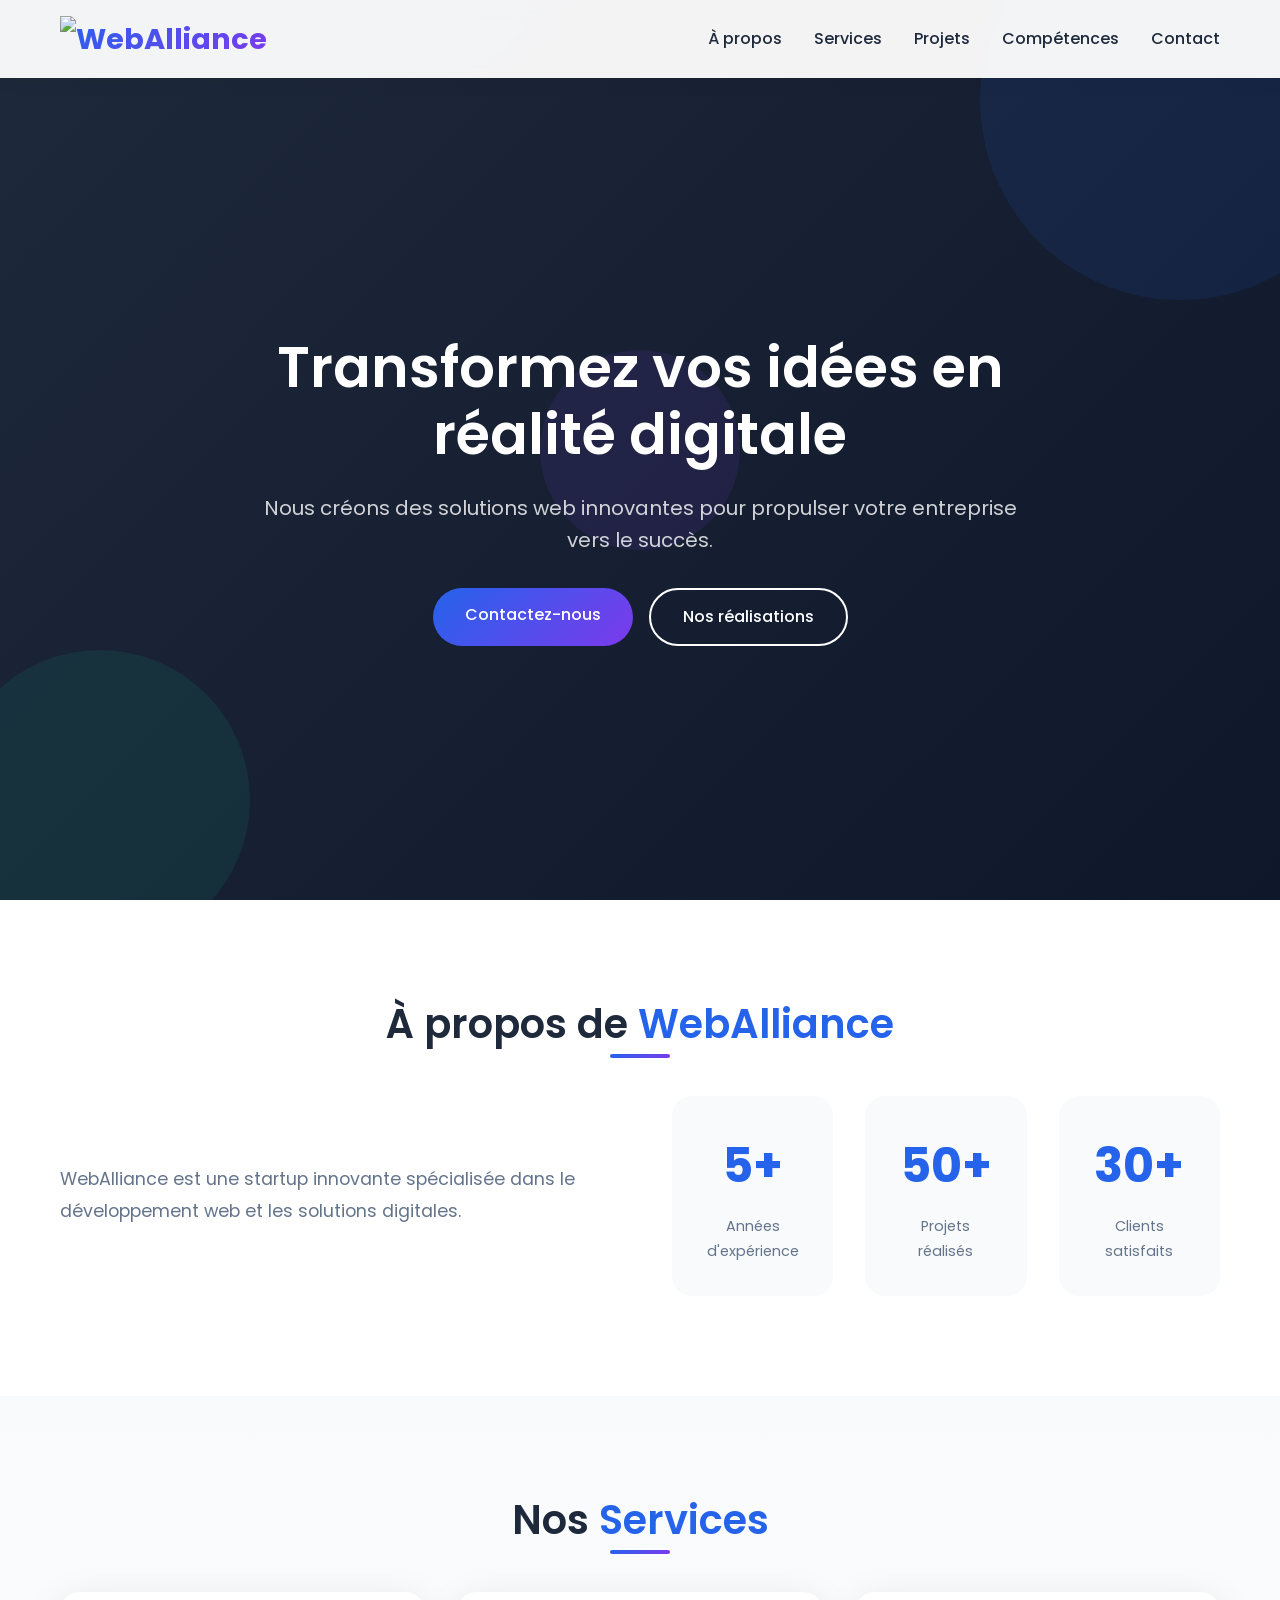
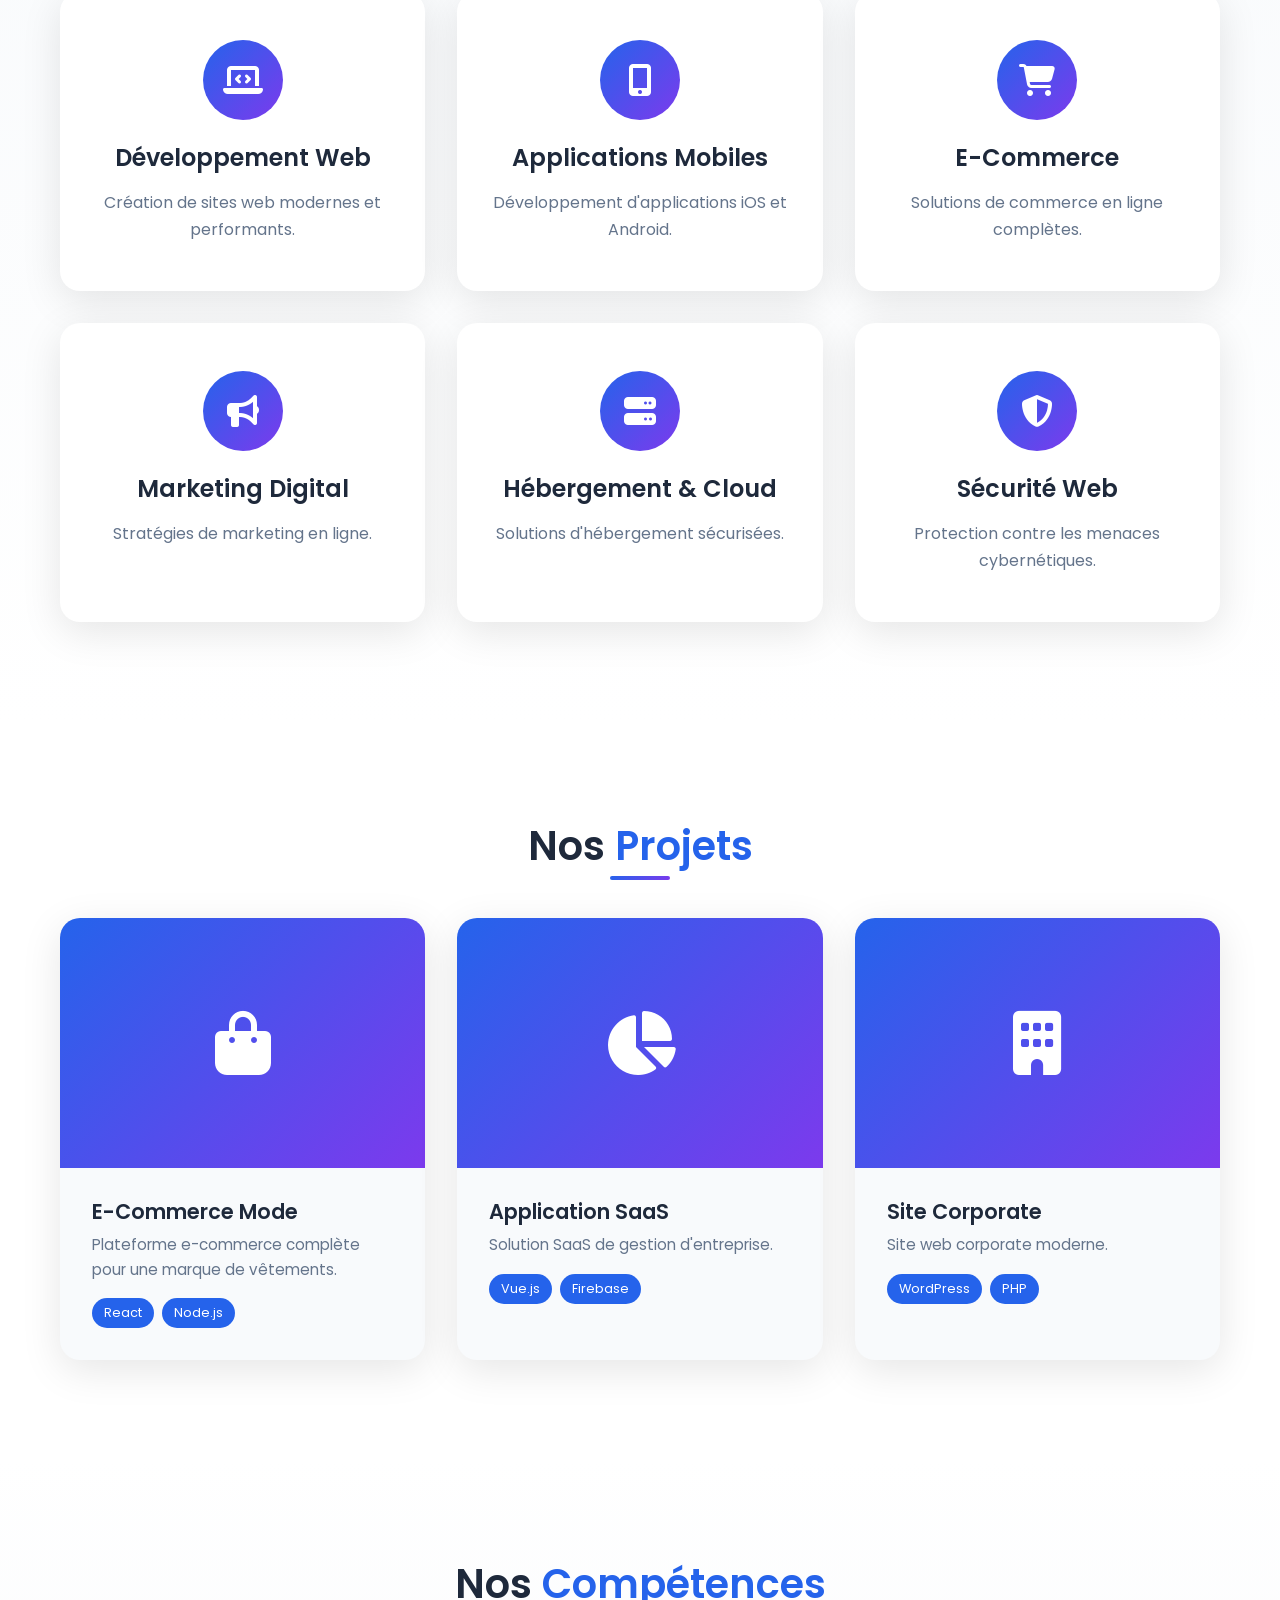
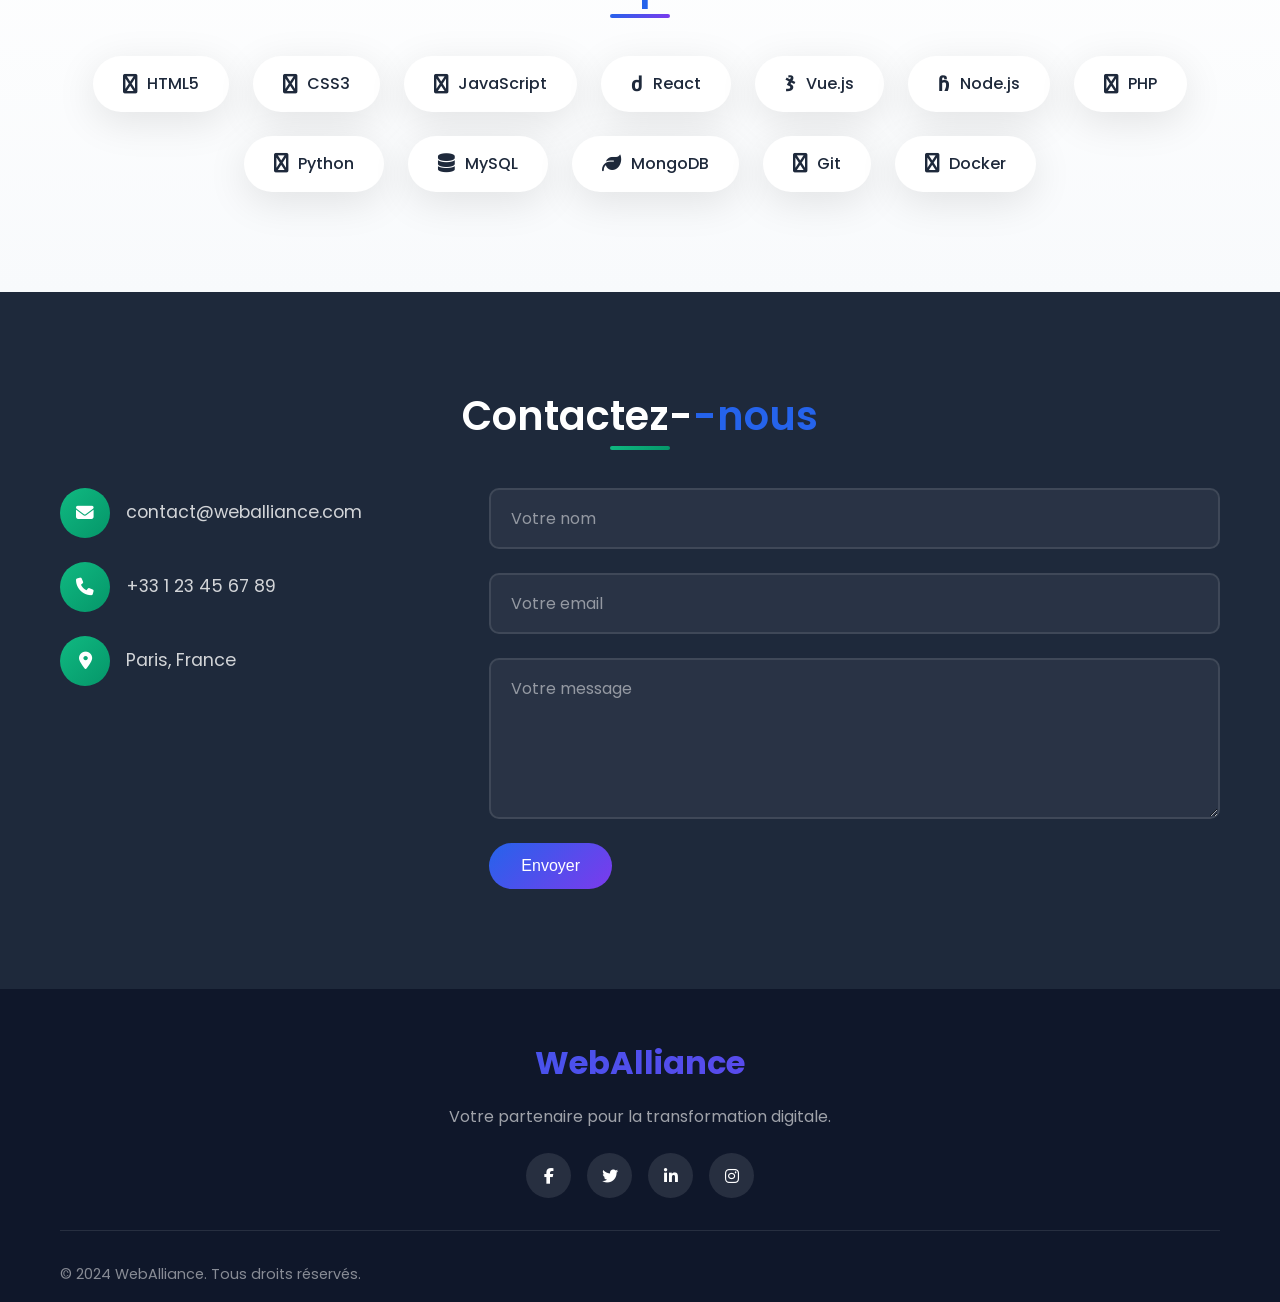
==== index.html @ cc30a2c3 "Initial commit" ====
<!DOCTYPE html>
<html lang="fr">
<head>
    <meta charset="UTF-8">
    <meta name="viewport" content="width=device-width, initial-scale=1.0">
    <title>WebAlliance - Solutions Digitales Innovantes</title>
<link rel="icon" type="image/svg+xml" href="logo.svg">
    <link rel="stylesheet" href="style.css">
    <link rel="stylesheet" href="https://cdnjs.cloudflare.com/ajax/libs/font-awesome/6.4.0/css/all.min.css">
    <link href="https://fonts.googleapis.com/css2?family=Poppins:wght@300;400;500;600;700&display=swap" rel="stylesheet">
</head>
<body>
    <nav class="navbar">
        <div class="container">
<a href="#" class="logo">
                <img src="logo.svg" alt="WebAlliance" style="height: 50px; width: auto;">
            </a>
            <ul class="nav-links">
                <li><a href="#about">À propos</a></li>
                <li><a href="#services">Services</a></li>
                <li><a href="#projects">Projets</a></li>
                <li><a href="#skills">Compétences</a></li>
                <li><a href="#contact">Contact</a></li>
            </ul>
            <div class="hamburger">
                <span></span>
                <span></span>
                <span></span>
            </div>
        </div>
    </nav>

    <section id="home" class="hero">
        <div class="hero-content">
            <h1 data-field="heroTitle">Transformez vos idées en réalité digitale</h1>
            <p data-field="heroSubtitle">Nous créons des solutions web innovantes pour propulser votre entreprise vers le succès.</p>
            <div class="hero-buttons">
                <a href="#contact" class="btn btn-primary">Contactez-nous</a>
                <a href="#projects" class="btn btn-secondary">Nos réalisations</a>
            </div>
        </div>
        <div class="hero-background">
            <div class="hero-shape"></div>
            <div class="hero-shape"></div>
            <div class="hero-shape"></div>
        </div>
    </section>

    <section id="about" class="about">
        <div class="container">
            <h2 class="section-title">À propos de <span data-field="aboutTitle">WebAlliance</span></h2>
            <div class="about-content">
                <div class="about-text" data-field="aboutText">
                    <p>WebAlliance est une startup innovante spécialisée dans le développement web et les solutions digitales.</p>
                </div>
                <div class="about-stats">
                    <div class="stat-item">
                        <span class="stat-number" data-field="stat1Number">5+</span>
                        <span class="stat-label" data-field="stat1Label">Années d'expérience</span>
                    </div>
                    <div class="stat-item">
                        <span class="stat-number" data-field="stat2Number">50+</span>
                        <span class="stat-label" data-field="stat2Label">Projets réalisés</span>
                    </div>
                    <div class="stat-item">
                        <span class="stat-number" data-field="stat3Number">30+</span>
                        <span class="stat-label" data-field="stat3Label">Clients satisfaits</span>
                    </div>
                </div>
            </div>
        </div>
    </section>

    <section id="services" class="services">
        <div class="container">
            <h2 class="section-title">Nos <span>Services</span></h2>
            <div class="services-grid" id="servicesGrid"></div>
        </div>
    </section>

    <section id="projects" class="projects">
        <div class="container">
            <h2 class="section-title">Nos <span>Projets</span></h2>
            <div class="projects-grid" id="projectsGrid"></div>
        </div>
    </section>

    <section id="skills" class="skills">
        <div class="container">
            <h2 class="section-title">Nos <span>Compétences</span></h2>
            <div class="skills-container" id="skillsContainer"></div>
        </div>
    </section>

    <section id="contact" class="contact">
        <div class="container">
            <h2 class="section-title">Contactez-<span>-nous</span></h2>
            <div class="contact-content">
                <div class="contact-info" data-field="contactInfo"></div>
                <form class="contact-form" id="contactForm">
                    <input type="text" name="name" placeholder="Votre nom" required>
                    <input type="email" name="email" placeholder="Votre email" required>
                    <textarea name="message" placeholder="Votre message" rows="5" required></textarea>
                    <button type="submit" class="btn btn-primary">Envoyer</button>
                </form>
            </div>
        </div>
    </section>

    <footer class="footer">
        <div class="container">
            <div class="footer-content">
                <div class="footer-logo" data-field="footerLogo">WebAlliance</div>
                <p data-field="footerText">Votre partenaire pour la transformation digitale.</p>
                <div class="social-links">
                    <a href="#"><i class="fab fa-facebook-f"></i></a>
                    <a href="#"><i class="fab fa-twitter"></i></a>
                    <a href="#"><i class="fab fa-linkedin-in"></i></a>
                    <a href="#"><i class="fab fa-instagram"></i></a>
                </div>
            </div>
            <div class="footer-bottom">
                <p>&copy; 2024 <span data-field="footerCopyright">WebAlliance</span>. Tous droits réservés.</p>
            </div>
        </div>
    </footer>

    <script src="app.js"></script>
</body>
</html>
---- style.css ----
/* ========================================
   WebAlliance Portfolio - Style CSS
   ======================================== */

:root {
    --primary-color: #2563eb;
    --primary-dark: #1d4ed8;
    --secondary-color: #10b981;
    --dark-color: #1e293b;
    --light-color: #f8fafc;
    --gray-color: #64748b;
    --white: #ffffff;
    --gradient-primary: linear-gradient(135deg, #2563eb 0%, #7c3aed 100%);
    --gradient-secondary: linear-gradient(135deg, #10b981 0%, #059669 100%);
    --shadow: 0 10px 40px rgba(0, 0, 0, 0.1);
    --shadow-hover: 0 20px 60px rgba(0, 0, 0, 0.15);
    --transition: all 0.3s ease;
}

* {
    margin: 0;
    padding: 0;
    box-sizing: border-box;
}

html {
    scroll-behavior: smooth;
}

body {
    font-family: 'Poppins', sans-serif;
    line-height: 1.6;
    color: var(--dark-color);
    background-color: var(--light-color);
    overflow-x: hidden;
}

.container {
    max-width: 1200px;
    margin: 0 auto;
    padding: 0 20px;
}

a {
    text-decoration: none;
    color: inherit;
}

ul {
    list-style: none;
}

img {
    max-width: 100%;
    height: auto;
}

h1, h2, h3, h4, h5, h6 {
    font-weight: 600;
    line-height: 1.2;
}

.section-title {
    font-size: 2.5rem;
    text-align: center;
    margin-bottom: 3rem;
    position: relative;
}

.section-title span {
    color: var(--primary-color);
}

.section-title::after {
    content: '';
    position: absolute;
    bottom: -10px;
    left: 50%;
    transform: translateX(-50%);
    width: 60px;
    height: 4px;
    background: var(--gradient-primary);
    border-radius: 2px;
}

.btn {
    display: inline-block;
    padding: 14px 32px;
    border-radius: 50px;
    font-weight: 500;
    font-size: 1rem;
    cursor: pointer;
    transition: var(--transition);
    border: none;
}

.btn-primary {
    background: var(--gradient-primary);
    color: var(--white);
}

.btn-primary:hover {
    transform: translateY(-3px);
    box-shadow: 0 10px 30px rgba(37, 99, 235, 0.4);
}

.btn-secondary {
    background: transparent;
    color: var(--white);
    border: 2px solid var(--white);
}

.btn-secondary:hover {
    background: var(--white);
    color: var(--primary-color);
    transform: translateY(-3px);
}

/* Navigation */
.navbar {
    position: fixed;
    top: 0;
    left: 0;
    width: 100%;
    background: rgba(255, 255, 255, 0.95);
    backdrop-filter: blur(10px);
    z-index: 1000;
    box-shadow: 0 2px 20px rgba(0, 0, 0, 0.05);
    padding: 1rem 0;
}

.navbar .container {
    display: flex;
    justify-content: space-between;
    align-items: center;
}

.logo {
    font-size: 1.8rem;
    font-weight: 700;
    background: var(--gradient-primary);
    -webkit-background-clip: text;
    -webkit-text-fill-color: transparent;
    background-clip: text;
}

.nav-links {
    display: flex;
    gap: 2rem;
}

.nav-links a {
    font-weight: 500;
    position: relative;
    transition: var(--transition);
}

.nav-links a::after {
    content: '';
    position: absolute;
    bottom: -5px;
    left: 0;
    width: 0;
    height: 2px;
    background: var(--gradient-primary);
    transition: var(--transition);
}

.nav-links a:hover::after {
    width: 100%;
}

.nav-links a:hover {
    color: var(--primary-color);
}

.hamburger {
    display: none;
    cursor: pointer;
    flex-direction: column;
    gap: 5px;
}

.hamburger span {
    width: 25px;
    height: 3px;
    background: var(--dark-color);
    border-radius: 3px;
    transition: var(--transition);
}

/* Hero Section */
.hero {
    min-height: 100vh;
    display: flex;
    align-items: center;
    justify-content: center;
    position: relative;
    background: linear-gradient(135deg, #1e293b 0%, #0f172a 100%);
    overflow: hidden;
    padding-top: 80px;
}

.hero-content {
    text-align: center;
    z-index: 10;
    max-width: 800px;
    padding: 0 20px;
}

.hero h1 {
    font-size: 3.5rem;
    color: var(--white);
    margin-bottom: 1.5rem;
    animation: fadeInUp 1s ease;
}

.hero p {
    font-size: 1.25rem;
    color: rgba(255, 255, 255, 0.8);
    margin-bottom: 2rem;
    animation: fadeInUp 1s ease 0.2s backwards;
}

.hero-buttons {
    display: flex;
    gap: 1rem;
    justify-content: center;
    animation: fadeInUp 1s ease 0.4s backwards;
}

.hero-background {
    position: absolute;
    top: 0;
    left: 0;
    width: 100%;
    height: 100%;
    overflow: hidden;
}

.hero-shape {
    position: absolute;
    border-radius: 50%;
    opacity: 0.1;
}

.hero-shape:nth-child(1) {
    width: 400px;
    height: 400px;
    background: var(--primary-color);
    top: -100px;
    right: -100px;
    animation: float 8s ease-in-out infinite;
}

.hero-shape:nth-child(2) {
    width: 300px;
    height: 300px;
    background: var(--secondary-color);
    bottom: -50px;
    left: -50px;
    animation: float 6s ease-in-out infinite reverse;
}

.hero-shape:nth-child(3) {
    width: 200px;
    height: 200px;
    background: #7c3aed;
    top: 50%;
    left: 50%;
    transform: translate(-50%, -50%);
    animation: pulse 4s ease-in-out infinite;
}

/* About Section */
.about {
    padding: 100px 0;
    background: var(--white);
}

.about-content {
    display: grid;
    grid-template-columns: 1fr 1fr;
    gap: 4rem;
    align-items: center;
}

.about-text p {
    font-size: 1.1rem;
    color: var(--gray-color);
    line-height: 1.8;
}

.about-stats {
    display: grid;
    grid-template-columns: repeat(3, 1fr);
    gap: 2rem;
}

.stat-item {
    text-align: center;
    padding: 2rem;
    background: var(--light-color);
    border-radius: 20px;
    transition: var(--transition);
}

.stat-item:hover {
    transform: translateY(-10px);
    box-shadow: var(--shadow);
}

.stat-number {
    display: block;
    font-size: 3rem;
    font-weight: 700;
    color: var(--primary-color);
    margin-bottom: 0.5rem;
}

.stat-label {
    font-size: 0.9rem;
    color: var(--gray-color);
}

/* Services Section */
.services {
    padding: 100px 0;
    background: linear-gradient(180deg, var(--light-color) 0%, var(--white) 100%);
}

.services-grid {
    display: grid;
    grid-template-columns: repeat(auto-fit, minmax(300px, 1fr));
    gap: 2rem;
}

.service-card {
    background: var(--white);
    padding: 3rem 2rem;
    border-radius: 20px;
    box-shadow: var(--shadow);
    transition: var(--transition);
    text-align: center;
    position: relative;
    overflow: hidden;
}

.service-card::before {
    content: '';
    position: absolute;
    top: 0;
    left: 0;
    width: 100%;
    height: 4px;
    background: var(--gradient-primary);
    transform: scaleX(0);
    transition: var(--transition);
}

.service-card:hover {
    transform: translateY(-10px);
    box-shadow: var(--shadow-hover);
}

.service-card:hover::before {
    transform: scaleX(1);
}

.service-icon {
    width: 80px;
    height: 80px;
    margin: 0 auto 1.5rem;
    display: flex;
    align-items: center;
    justify-content: center;
    background: var(--gradient-primary);
    border-radius: 50%;
    font-size: 2rem;
    color: var(--white);
}

.service-card h3 {
    font-size: 1.5rem;
    margin-bottom: 1rem;
    color: var(--dark-color);
}

.service-card p {
    color: var(--gray-color);
    line-height: 1.7;
}

/* Projects Section */
.projects {
    padding: 100px 0;
    background: var(--white);
}

.projects-grid {
    display: grid;
    grid-template-columns: repeat(auto-fit, minmax(350px, 1fr));
    gap: 2rem;
}

.project-card {
    border-radius: 20px;
    overflow: hidden;
    box-shadow: var(--shadow);
    transition: var(--transition);
    background: var(--light-color);
}

.project-card:hover {
    transform: translateY(-10px);
    box-shadow: var(--shadow-hover);
}

.project-image {
    width: 100%;
    height: 250px;
    background: var(--gradient-primary);
    display: flex;
    align-items: center;
    justify-content: center;
    font-size: 4rem;
    color: var(--white);
}

.project-info {
    padding: 2rem;
}

.project-info h3 {
    font-size: 1.3rem;
    margin-bottom: 0.5rem;
}

.project-info p {
    color: var(--gray-color);
    font-size: 0.95rem;
    margin-bottom: 1rem;
}

.project-tags {
    display: flex;
    flex-wrap: wrap;
    gap: 0.5rem;
}

.project-tag {
    padding: 5px 12px;
    background: var(--primary-color);
    color: var(--white);
    border-radius: 20px;
    font-size: 0.8rem;
}

/* Skills Section */
.skills {
    padding: 100px 0;
    background: linear-gradient(180deg, var(--white) 0%, var(--light-color) 100%);
}

.skills-container {
    display: flex;
    flex-wrap: wrap;
    justify-content: center;
    gap: 1.5rem;
}

.skill-tag {
    padding: 15px 30px;
    background: var(--white);
    border-radius: 50px;
    font-weight: 500;
    box-shadow: var(--shadow);
    transition: var(--transition);
    display: flex;
    align-items: center;
    gap: 10px;
}

.skill-tag:hover {
    transform: translateY(-5px);
    box-shadow: var(--shadow-hover);
    background: var(--gradient-primary);
    color: var(--white);
}

.skill-tag i {
    font-size: 1.2rem;
}

/* Contact Section */
.contact {
    padding: 100px 0;
    background: var(--dark-color);
}

.contact .section-title {
    color: var(--white);
}

.contact .section-title::after {
    background: var(--gradient-secondary);
}

.contact-content {
    display: grid;
    grid-template-columns: 1fr 2fr;
    gap: 4rem;
}

.contact-info {
    display: flex;
    flex-direction: column;
    gap: 1.5rem;
}

.contact-item {
    display: flex;
    align-items: center;
    gap: 1rem;
    color: rgba(255, 255, 255, 0.8);
    font-size: 1.1rem;
}

.contact-item i {
    width: 50px;
    height: 50px;
    display: flex;
    align-items: center;
    justify-content: center;
    background: var(--gradient-secondary);
    border-radius: 50%;
    color: var(--white);
}

.contact-form {
    display: grid;
    gap: 1.5rem;
}

.contact-form input,
.contact-form textarea {
    padding: 16px 20px;
    border: 2px solid rgba(255, 255, 255, 0.1);
    border-radius: 10px;
    background: rgba(255, 255, 255, 0.05);
    color: var(--white);
    font-family: 'Poppins', sans-serif;
    font-size: 1rem;
    transition: var(--transition);
}

.contact-form input:focus,
.contact-form textarea:focus {
    outline: none;
    border-color: var(--primary-color);
    background: rgba(255, 255, 255, 0.1);
}

.contact-form input::placeholder,
.contact-form textarea::placeholder {
    color: rgba(255, 255, 255, 0.5);
}

.contact-form .btn {
    justify-self: start;
}

/* Footer */
.footer {
    background: #0f172a;
    padding: 3rem 0 1rem;
}

.footer-content {
    text-align: center;
    margin-bottom: 2rem;
}

.footer-logo {
    font-size: 2rem;
    font-weight: 700;
    background: var(--gradient-primary);
    -webkit-background-clip: text;
    -webkit-text-fill-color: transparent;
    background-clip: text;
    margin-bottom: 1rem;
}

.footer-content p {
    color: rgba(255, 255, 255, 0.6);
    margin-bottom: 1.5rem;
}

.social-links {
    display: flex;
    justify-content: center;
    gap: 1rem;
}

.social-links a {
    width: 45px;
    height: 45px;
    display: flex;
    align-items: center;
    justify-content: center;
    background: rgba(255, 255, 255, 0.1);
    border-radius: 50%;
    color: var(--white);
    transition: var(--transition);
}

.social-links a:hover {
    background: var(--primary-color);
    transform: translateY(-5px);
}

.footer-bottom {
    display: flex;
    justify-content: space-between;
    align-items: center;
    padding-top: 2rem;
    border-top: 1px solid rgba(255, 255, 255, 0.1);
}

.footer-bottom p {
    color: rgba(255, 255, 255, 0.5);
    font-size: 0.9rem;
}

/* Animations */
@keyframes fadeInUp {
    from {
        opacity: 0;
        transform: translateY(30px);
    }
    to {
        opacity: 1;
        transform: translateY(0);
    }
}

@keyframes float {
    0%, 100% {
        transform: translateY(0) rotate(0deg);
    }
    50% {
        transform: translateY(-30px) rotate(10deg);
    }
}

@keyframes pulse {
    0%, 100% {
        transform: translate(-50%, -50%) scale(1);
    }
    50% {
        transform: translate(-50%, -50%) scale(1.2);
    }
}

/* Responsive */
@media (max-width: 992px) {
    .hero h1 {
        font-size: 2.5rem;
    }
    
    .about-content {
        grid-template-columns: 1fr;
    }
    
    .contact-content {
        grid-template-columns: 1fr;
        gap: 2rem;
    }
}

@media (max-width: 768px) {
    .section-title {
        font-size: 2rem;
    }
    
    .nav-links {
        position: fixed;
        top: 70px;
        left: -100%;
        width: 100%;
        background: var(--white);
        flex-direction: column;
        padding: 2rem;
        gap: 1rem;
        box-shadow: var(--shadow);
        transition: var(--transition);
    }
    
    .nav-links.active {
        left: 0;
    }
    
    .hamburger {
        display: flex;
    }
    
    .hero h1 {
        font-size: 2rem;
    }
    
    .hero p {
        font-size: 1rem;
    }
    
    .hero-buttons {
        flex-direction: column;
    }
    
    .about-stats {
        grid-template-columns: 1fr;
    }
    
    .footer-bottom {
        flex-direction: column;
        gap: 1rem;
        text-align: center;
    }
}

@media (max-width: 480px) {
    .hero h1 {
        font-size: 1.75rem;
    }
    
    .services-grid,
    .projects-grid {
        grid-template-columns: 1fr;
    }
    
    .skill-tag {
        padding: 12px 20px;
    }
}
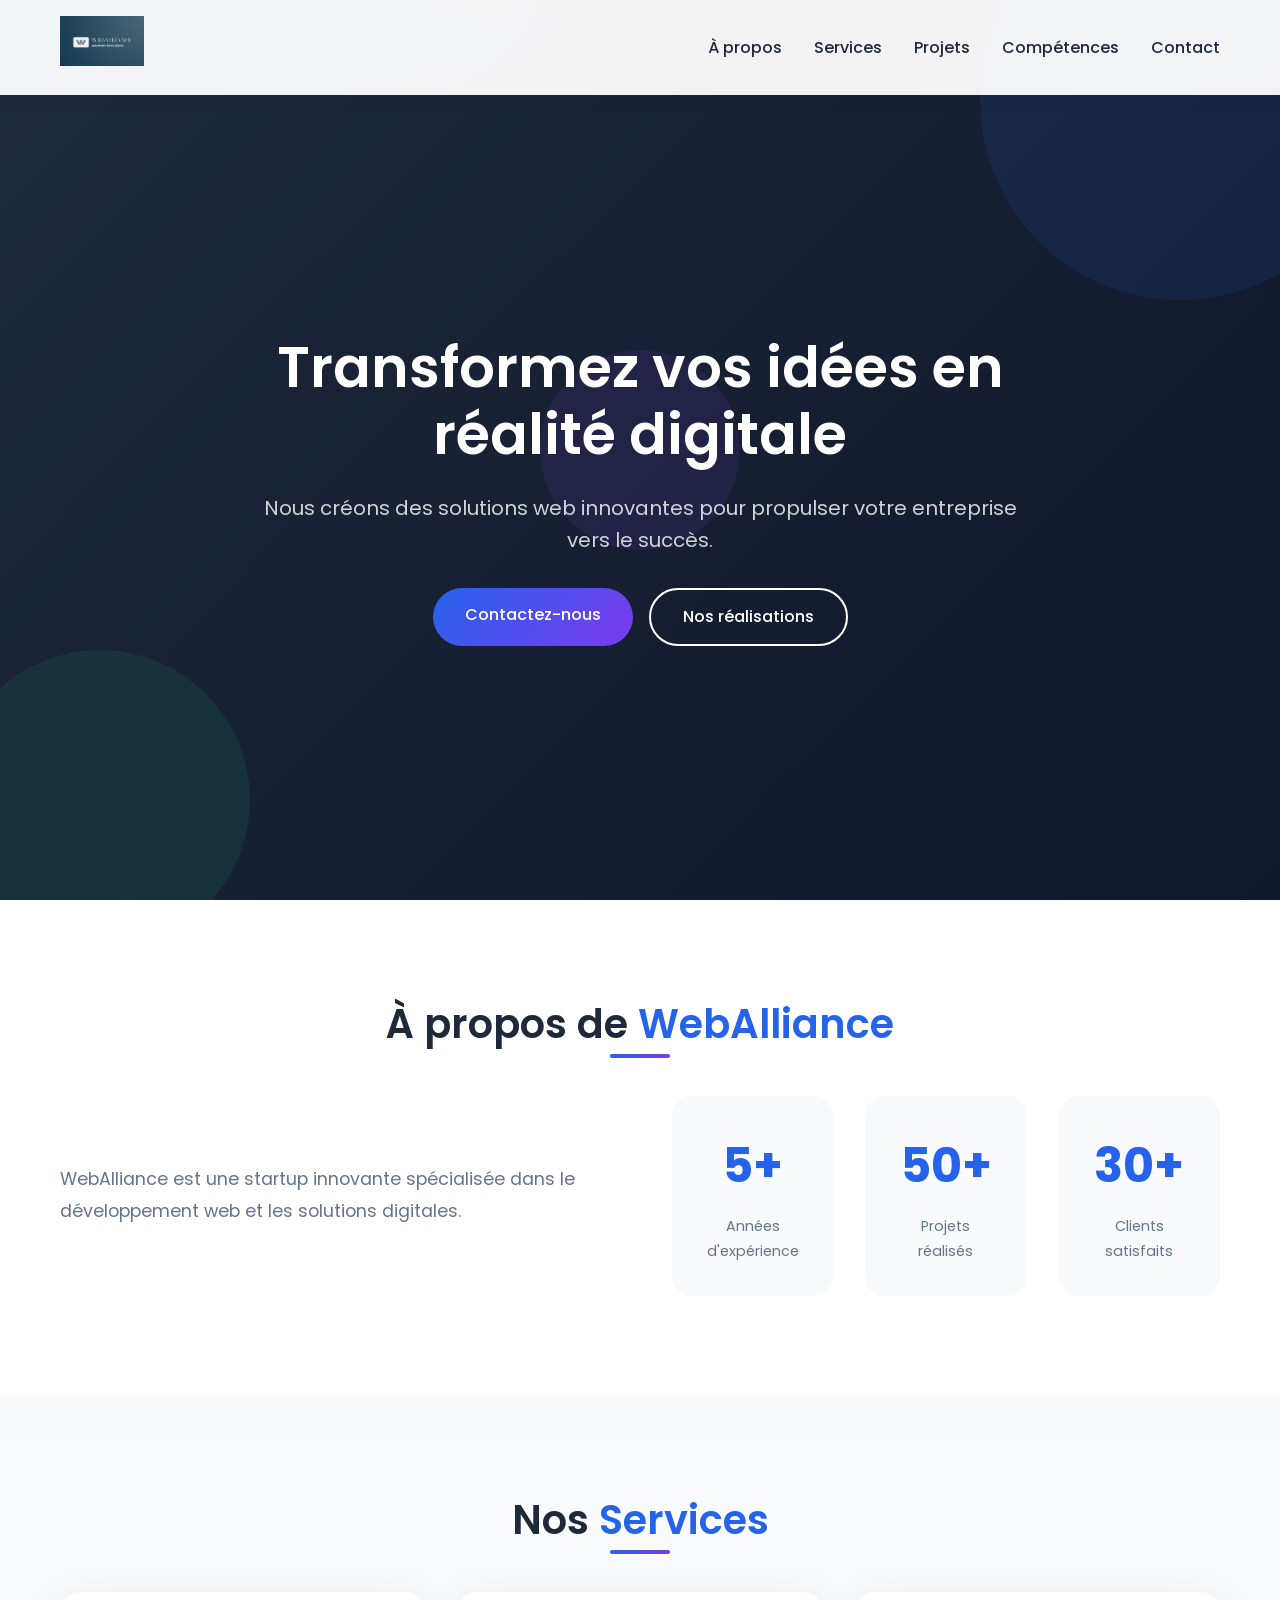
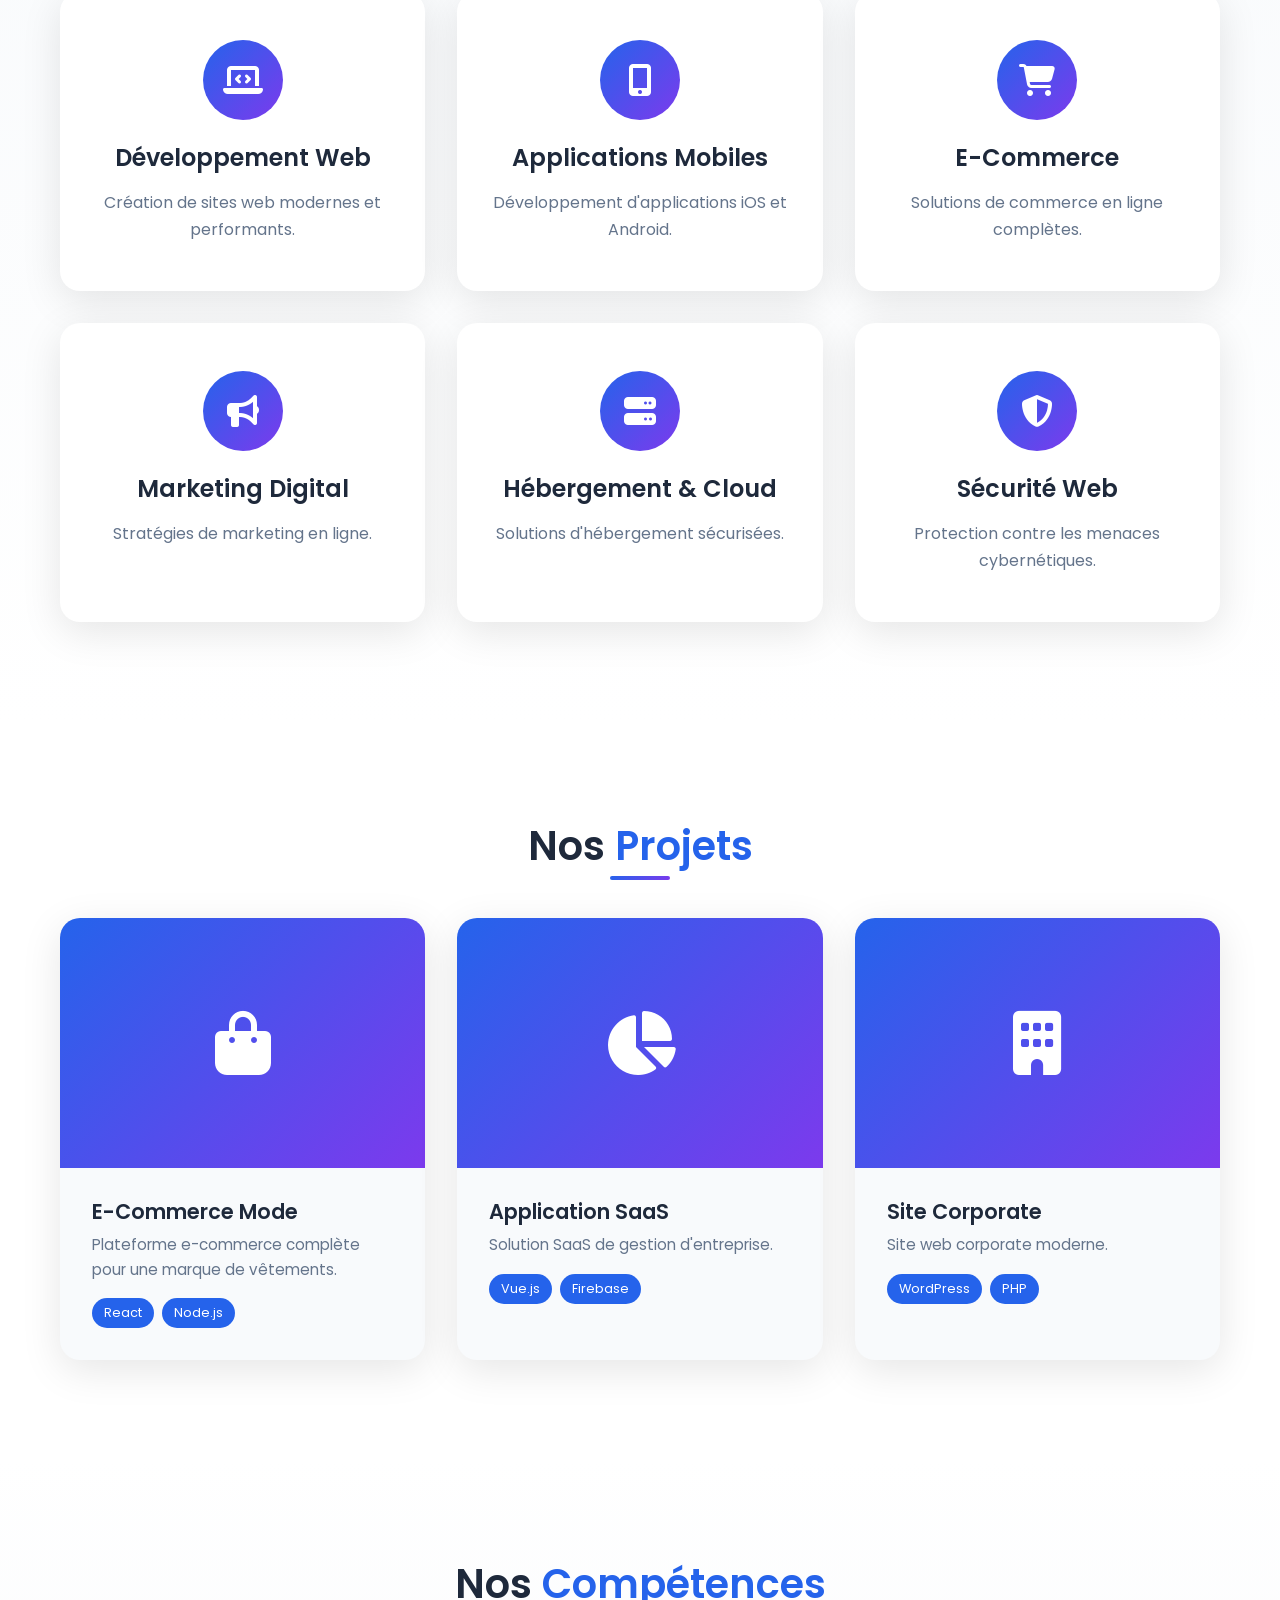
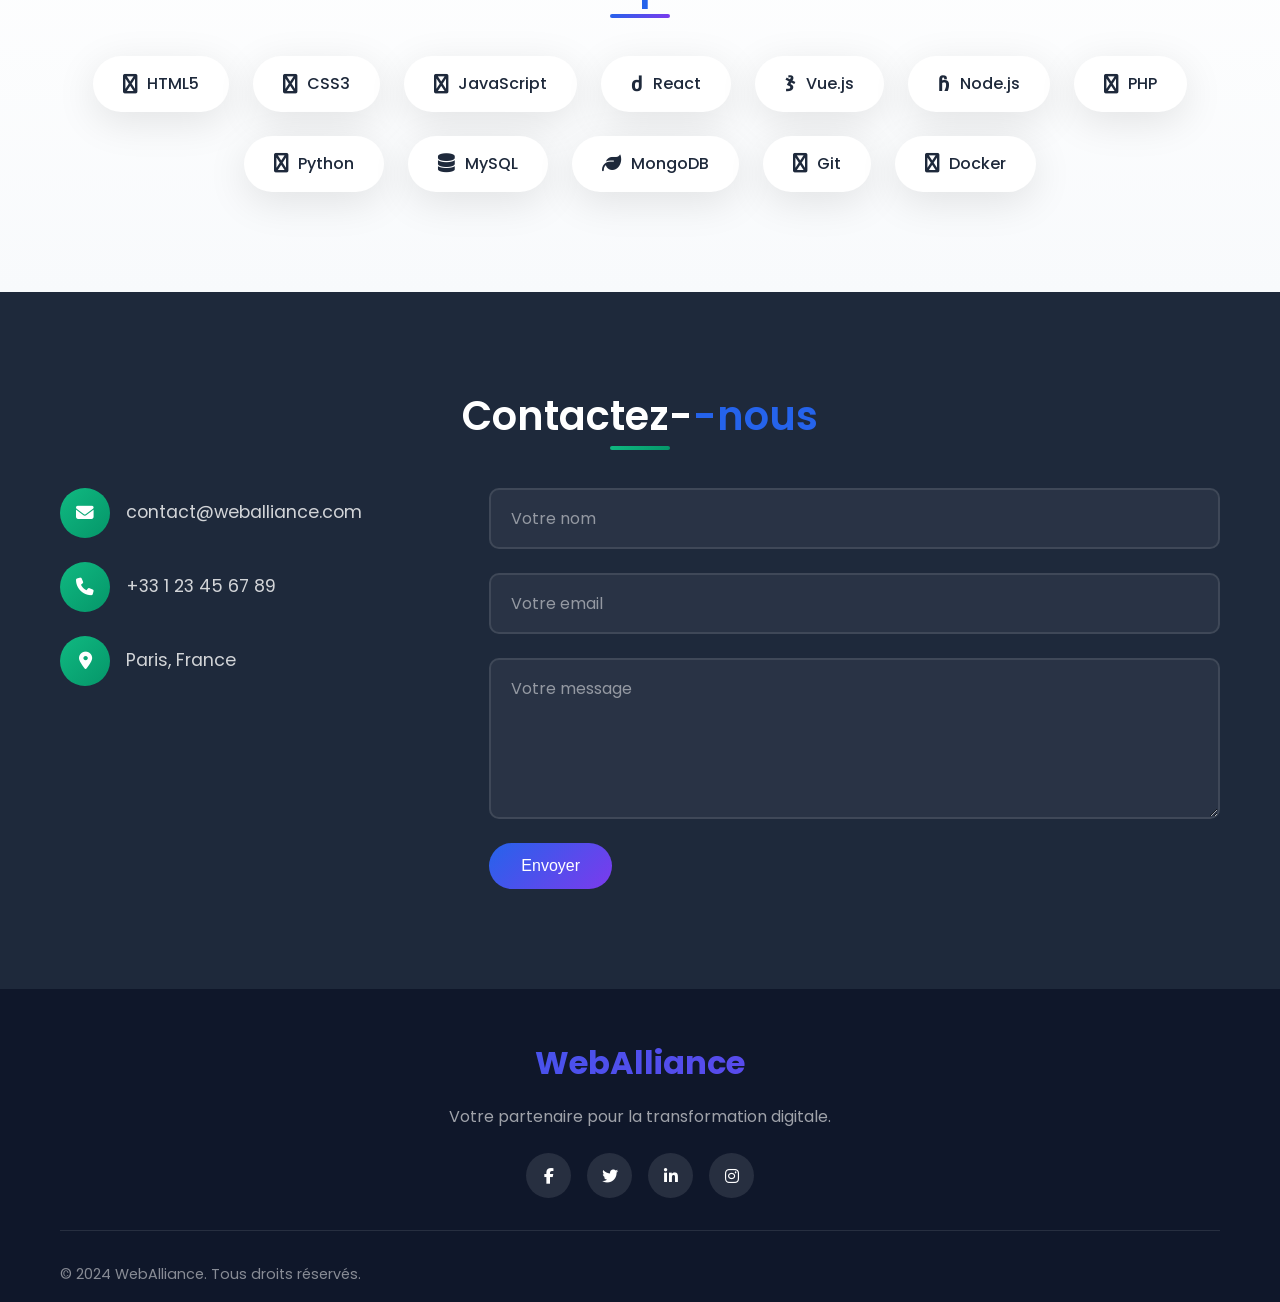
==== commit 79a8cf6d: "Update admin.html and index.html, add logo.png, rwm logo.svg" ====
--- a/index.html
+++ b/index.html
@@ -3,8 +3,8 @@
 <head>
     <meta charset="UTF-8">
     <meta name="viewport" content="width=device-width, initial-scale=1.0">
-    <title>WebAlliance - Solutions Digitales Innovantes</title>
-<link rel="icon" type="image/svg+xml" href="logo.svg">
+<title>WebAlliance - Solutions Digitales Innovantes</title>
+    <link rel="icon" href="logo.png" type="image/png">
     <link rel="stylesheet" href="style.css">
     <link rel="stylesheet" href="https://cdnjs.cloudflare.com/ajax/libs/font-awesome/6.4.0/css/all.min.css">
     <link href="https://fonts.googleapis.com/css2?family=Poppins:wght@300;400;500;600;700&display=swap" rel="stylesheet">
@@ -12,9 +12,11 @@
 <body>
     <nav class="navbar">
         <div class="container">
+
 <a href="#" class="logo">
-                <img src="logo.svg" alt="WebAlliance" style="height: 50px; width: auto;">
+                <img src="logo.png" alt="WebAlliance" style="height: 50px; width: auto;">
             </a>
+
             <ul class="nav-links">
                 <li><a href="#about">À propos</a></li>
                 <li><a href="#services">Services</a></li>
